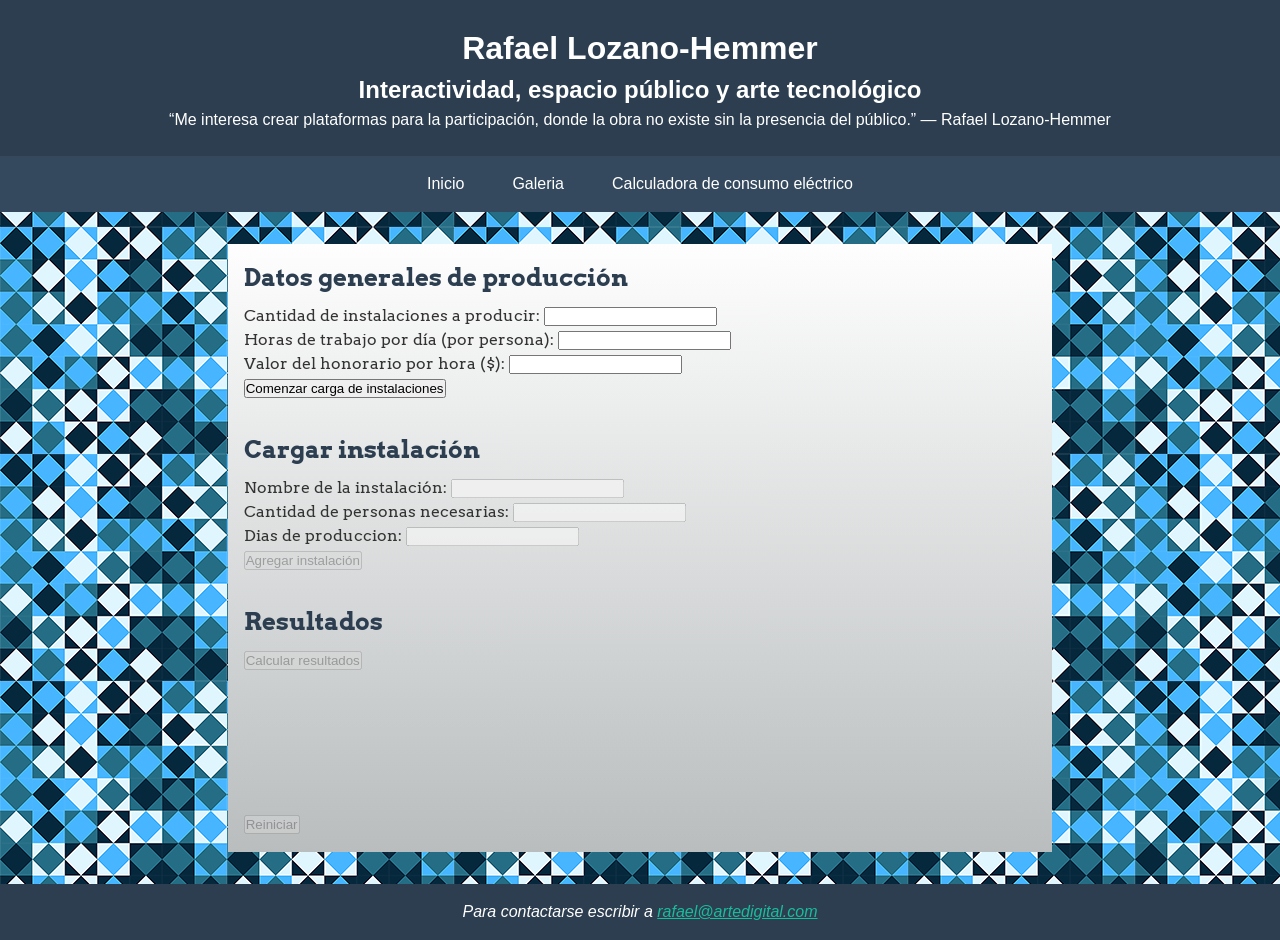
==== ejercicio.html @ 52add1cd "correcciones" ====
<!doctype html>
<html lang="es">
<head>
  <meta charset="UTF-8">
  <title>Rafael Lozano-Hemmer</title>
  <link rel="preconnect" href="https://fonts.googleapis.com">
    <link rel="preconnect" href="https://fonts.gstatic.com" crossorigin>
    <link href="https://fonts.googleapis.com/css2?family=Arvo:ital,wght@0,400;0,700;1,400;1,700&family=EB+Garamond:ital,wght@0,400..800;1,400..800&display=swap" rel="stylesheet">
    <link href="css/estilos.css" rel="stylesheet">
</head>
<body>
<header>
    <h1>Rafael Lozano-Hemmer</h1>
    <h2>Interactividad, espacio público y arte tecnológico</h2>
     <p>“Me interesa crear plataformas para la participación, donde la obra no existe sin la presencia del público.” — Rafael Lozano-Hemmer</p>
  </header>

  <nav>
    <ul>
      <li><a href="index.html">Inicio</a></li>
      <li><a href="galeria.html">Galeria</a></li>
      <li><a href="ejercicio.html">Calculadora de consumo eléctrico</a></li>
    </ul>
  </nav>
  <main>
    <div id="contenido">
    
    <section id="formInicial">
      <h2>Datos generales de producción</h2>
  
      <label for="cantidad">Cantidad de instalaciones a producir:</label>
      <input type="number" id="cantidad" name="cantidad"><br>

      <label for="horasPordia">Horas de trabajo por día (por persona):</label>
      <input type="number" id="horasPordia" name="horasPordia"> <br>

      <label for="honorarioHora">Valor del honorario por hora ($):</label>
      <input type="number" id="honorarioHora" name="honorarioHora"><br>
      
  
      <button type="button" id="btnIniciar">Comenzar carga de instalaciones</button>
    </section>

    <section id="formInstalacion">
      <h2>Cargar instalación</h2>
    
      <label for="nombreInst">Nombre de la instalación:</label> 
      <input type="text" id="nombreInst" name="nombreInst" disabled> <br>
    
      <label for="cantPersonas">Cantidad de personas necesarias:</label> 
      <input type="number" id="cantPersonas" name="cantPersonas" disabled> <br>

      <label for="cantDias">Dias de produccion:</label> 
      <input type="number" id="cantDias" name="cantDias" disabled> <br>
    
      <button type="button" id="btnAgregarInstalacion" disabled>Agregar instalación</button>
    </section>

    <section id="resultados">
      <h2>Resultados</h2>
      <button type="button" id="btnCalcular" disabled>Calcular resultados</button>
      
      <p id="resulCostDia"></p> <br>
      <p id="maxDiaCost"></p>  <br>
      <p id="porcentCosto"></p>  <br>
      
    </section>
    <button type="button" id="btnReiniciar" disabled>Reiniciar</button>
  </div>
  </main>


   <footer>
    <address>
      <p>Para contactarse escribir a  <a href="mailto:rafael@artedigital.com">rafael@artedigital.com</a></p>
    </address>
  </footer>
    <script src="js/calculos.js"></script>  
</body>
</html>
---- css/estilos.css ----
/*global*/
* {
  box-sizing: border-box;
  margin: 0;
  padding: 0;
}

/*body*/
body {
  font-family: Arial, sans-serif;
  color: #333;
  background-color: #ffffff;
  line-height: 1.5;
  background-image: url("../img/fondo.png");

}

/*header*/
header {
  background-color: #2c3e50;
  color: #ffffff;
  padding: 1.5rem;
  text-align: center;
}

/* nav*/
nav ul {
  list-style: none;      
  display: flex;          
  justify-content: center;
  background-color: #34495e; 
}

nav li {
  margin: 0;
}

nav a {
  display: inline-block;
  padding: 1rem 1.5rem;
  color: #ffffff;
  text-decoration: none;
}

/* links */
nav a:link {
  color: #ffffff;
}

nav a:visited {
  color: #ecf0f1;
}

nav a:hover {
  background-color: #1abc9c;
}

nav a:active {
  background-color: #16a085;
}

/*main */
main {
  max-width: 900px;
  margin: 0 auto;
  padding: 2rem 1rem;
  font-family: "Arvo", serif;

  
}

#columnas{
  display: flex;
}

#columnas section{
  width: 33.33%;
  padding: 1em;
}

#columnasgaleria{
    display: flex;
}


#columnatrayectoria{
width: 55%;
padding: 1em;
}

#columnasistvisual {
  width: 45%;
  padding: 1em;
}


main section {
  margin-bottom: 2rem;
}

main h2 {
  color: #2c3e50;
  margin-bottom: 0.5rem;
}

main p {
  margin-bottom: 0.75rem;
}

main ul {
  margin-left: 1.5rem;
}

#contenido{
 background-image: linear-gradient(to top, rgb(185, 189, 190), rgb(254, 254, 254));
width: 95%;
padding: 1em;
 margin: 0 auto;
 border-top: 0;
}
img{
        display: block;
        margin: auto;
        width: 75%;
     
    }


#datosc, #galeriaObras{
  
  text-align: center;
  padding: 1rem;
 
}
#datosc ul{
  list-style: none;
}
/*footer */
footer {
  background-color: #2c3e50;
  color: #ffffff;
  text-align: center;
  padding: 1rem;
}

footer a {
  color: #1abc9c;
}
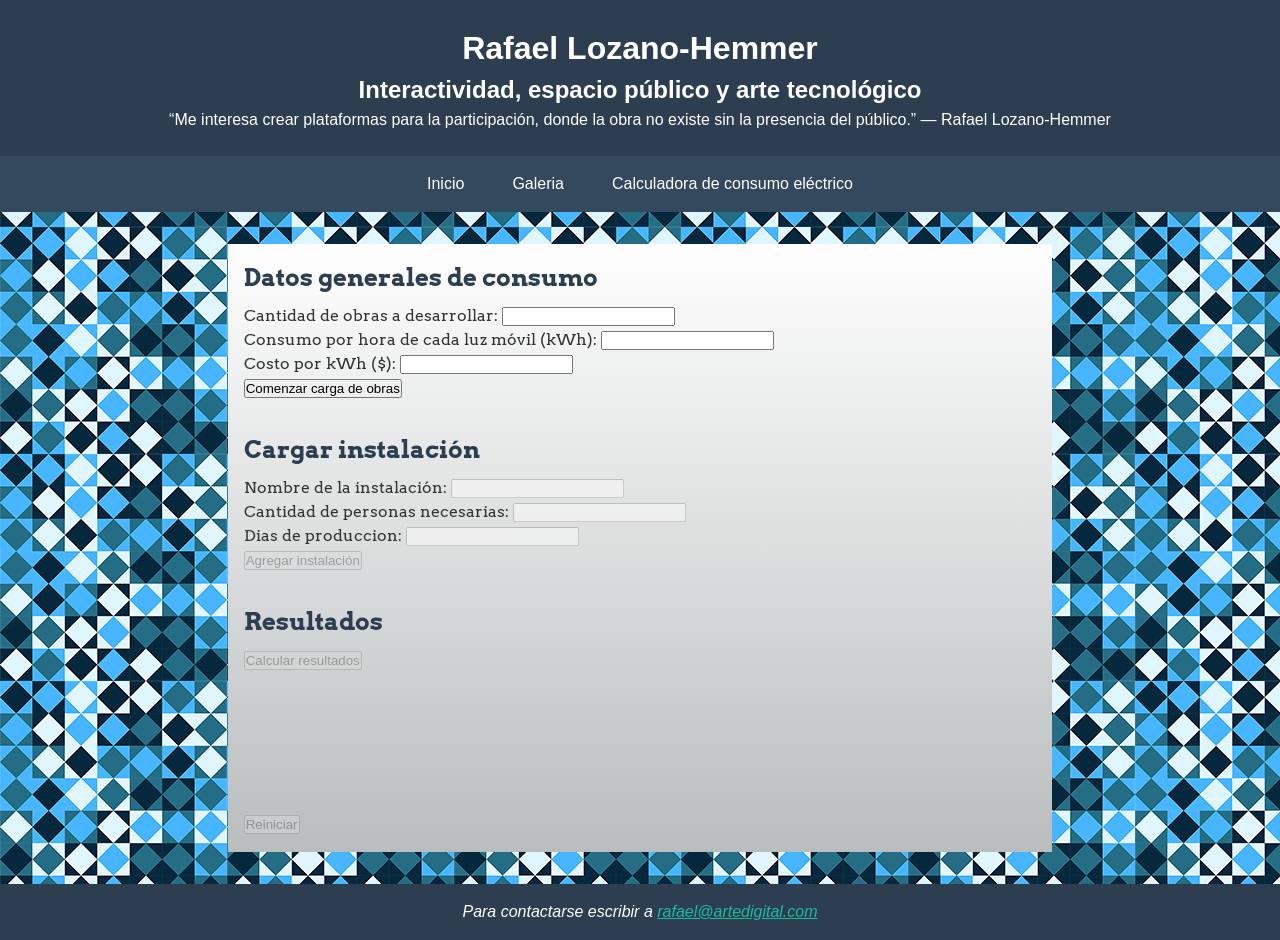
==== commit 34f18bcb: "Update ejercicio.html" ====
--- a/ejercicio.html
+++ b/ejercicio.html
@@ -26,20 +26,19 @@
     <div id="contenido">
     
     <section id="formInicial">
-      <h2>Datos generales de producción</h2>
-  
-      <label for="cantidad">Cantidad de instalaciones a producir:</label>
-      <input type="number" id="cantidad" name="cantidad"><br>
+  <h2>Datos generales de consumo</h2>
 
-      <label for="horasPordia">Horas de trabajo por día (por persona):</label>
-      <input type="number" id="horasPordia" name="horasPordia"> <br>
+  <label for="cantidad">Cantidad de obras a desarrollar:</label>
+  <input type="number" id="cantidad" name="cantidad"><br>
 
-      <label for="honorarioHora">Valor del honorario por hora ($):</label>
-      <input type="number" id="honorarioHora" name="honorarioHora"><br>
-      
-  
-      <button type="button" id="btnIniciar">Comenzar carga de instalaciones</button>
-    </section>
+  <label for="consumoPorHora">Consumo por hora de cada luz móvil (kWh):</label>
+  <input type="number" id="consumoPorHora" name="consumoPorHora"><br>
+
+  <label for="costoPorKwh">Costo por kWh ($):</label>
+  <input type="number" id="costoPorKwh" name="costoPorKwh"><br>
+
+  <button type="button" id="btnIniciar">Comenzar carga de obras</button>
+  </section>
 
     <section id="formInstalacion">
       <h2>Cargar instalación</h2>
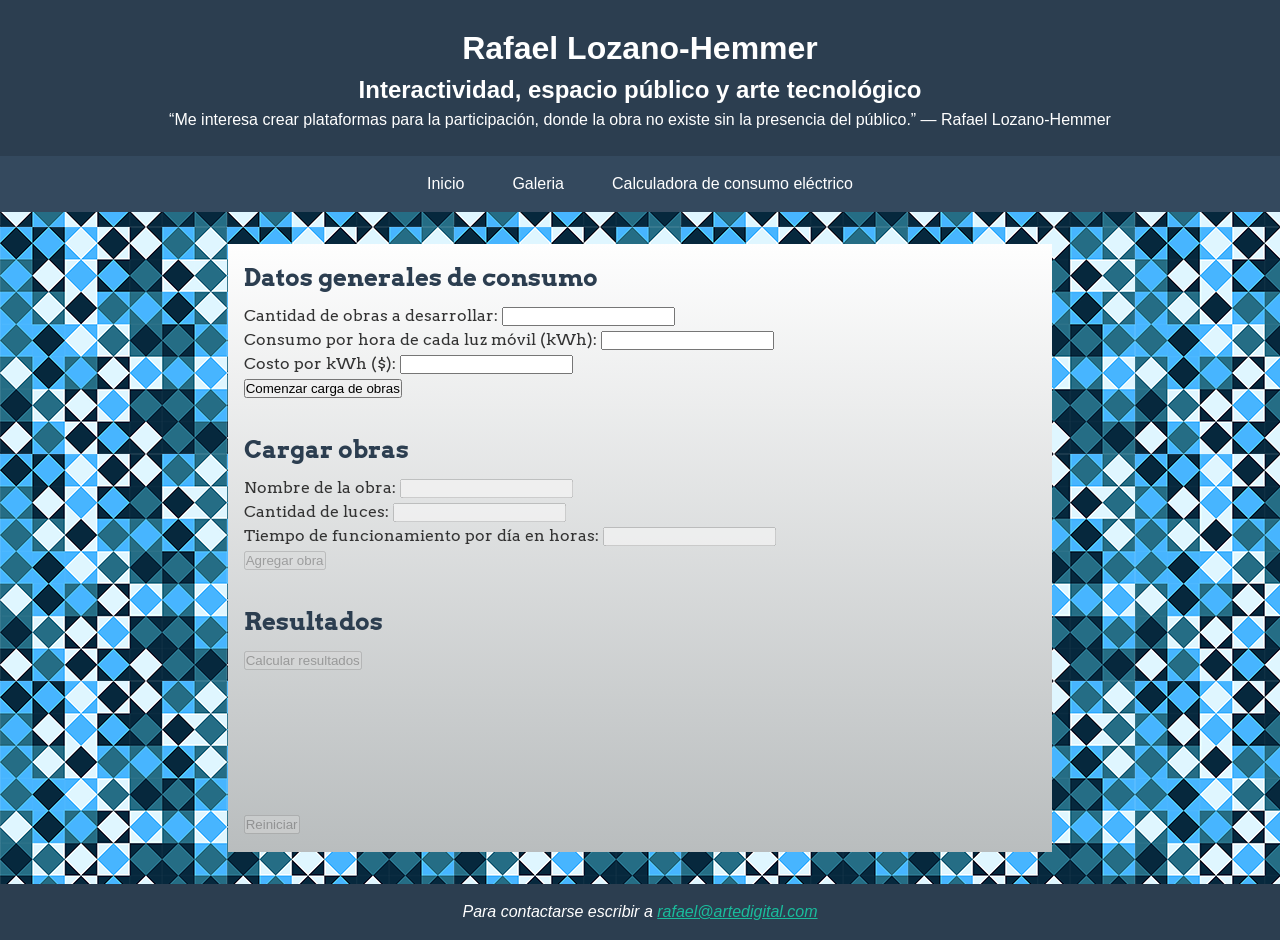
==== commit a44a3cdc: "Update ejercicio.html" ====
--- a/ejercicio.html
+++ b/ejercicio.html
@@ -40,19 +40,19 @@
   <button type="button" id="btnIniciar">Comenzar carga de obras</button>
   </section>
 
-    <section id="formInstalacion">
-      <h2>Cargar instalación</h2>
+    <section id="formObras">
+      <h2>Cargar obras</h2>
+
+      <label for="nombreObra">Nombre de la obra:</label>
+      <input type="text" id="nombreObra" name="nombreObra" disabled><br>
+
+      <label for="cantidadLuces">Cantidad de luces:</label>
+      <input type="number" id="cantidadLuces" name="cantidadLuces" disabled><br>
+
+      <label for="tiempoLuces">Tiempo de funcionamiento por día en horas:</label>
+      <input type="number" id="tiempoLuces" name="tiempoLuces" disabled><br>
     
-      <label for="nombreInst">Nombre de la instalación:</label> 
-      <input type="text" id="nombreInst" name="nombreInst" disabled> <br>
-    
-      <label for="cantPersonas">Cantidad de personas necesarias:</label> 
-      <input type="number" id="cantPersonas" name="cantPersonas" disabled> <br>
-
-      <label for="cantDias">Dias de produccion:</label> 
-      <input type="number" id="cantDias" name="cantDias" disabled> <br>
-    
-      <button type="button" id="btnAgregarInstalacion" disabled>Agregar instalación</button>
+      <button type="button" id="btnAgregarObra" disabled>Agregar obra</button>
     </section>
 
     <section id="resultados">
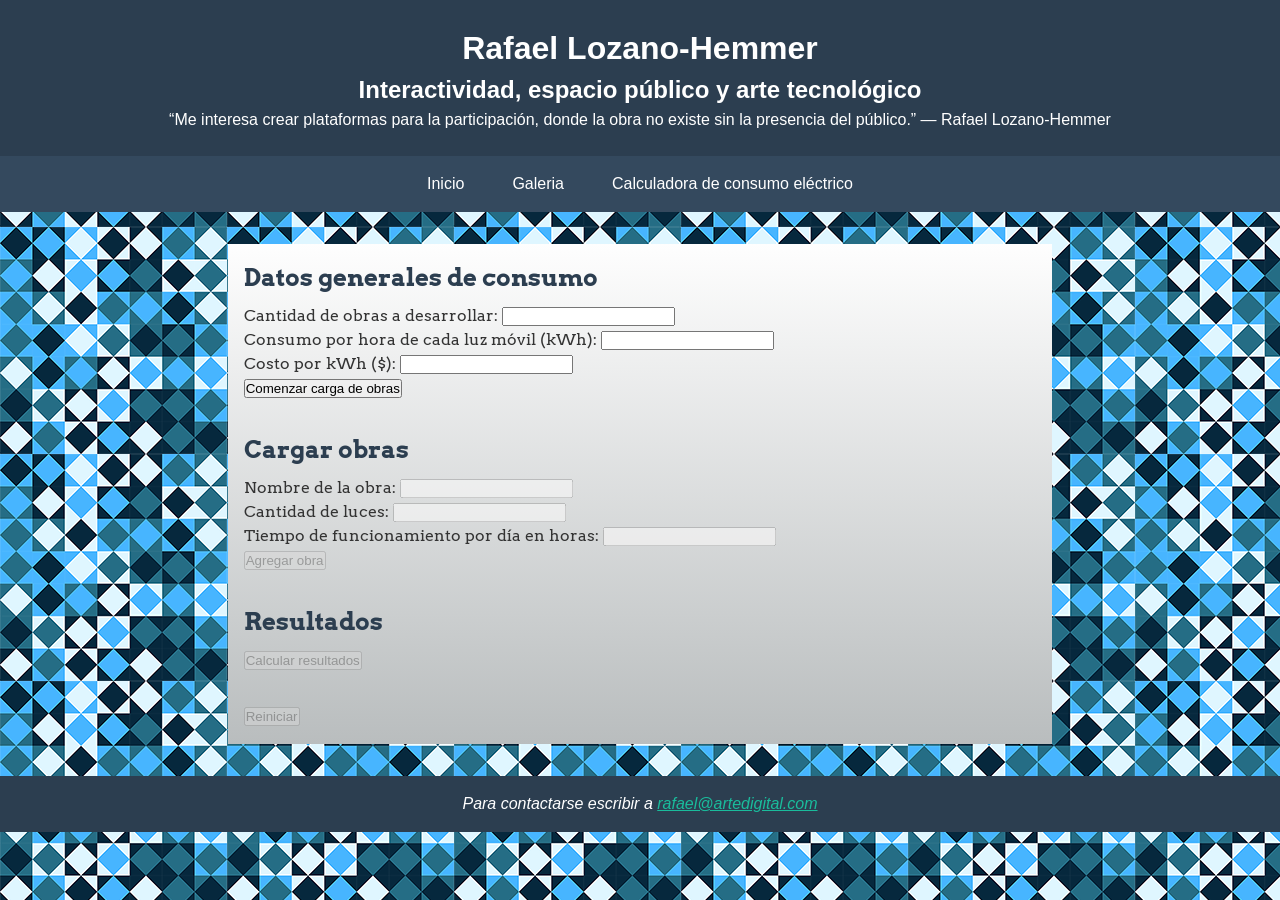
==== commit 73ac233b: "actualizando codigo js" ====
--- a/ejercicio.html
+++ b/ejercicio.html
@@ -59,9 +59,10 @@
       <h2>Resultados</h2>
       <button type="button" id="btnCalcular" disabled>Calcular resultados</button>
       
-      <p id="resulCostDia"></p> <br>
-      <p id="maxDiaCost"></p>  <br>
-      <p id="porcentCosto"></p>  <br>
+      <p id="consumoTotal"></p>
+      <p id="consumoPromedio"></p>
+      <p id="obraMaxTiempo"></p>
+      <p id="porcentajeLuces"></p>
       
     </section>
     <button type="button" id="btnReiniciar" disabled>Reiniciar</button>
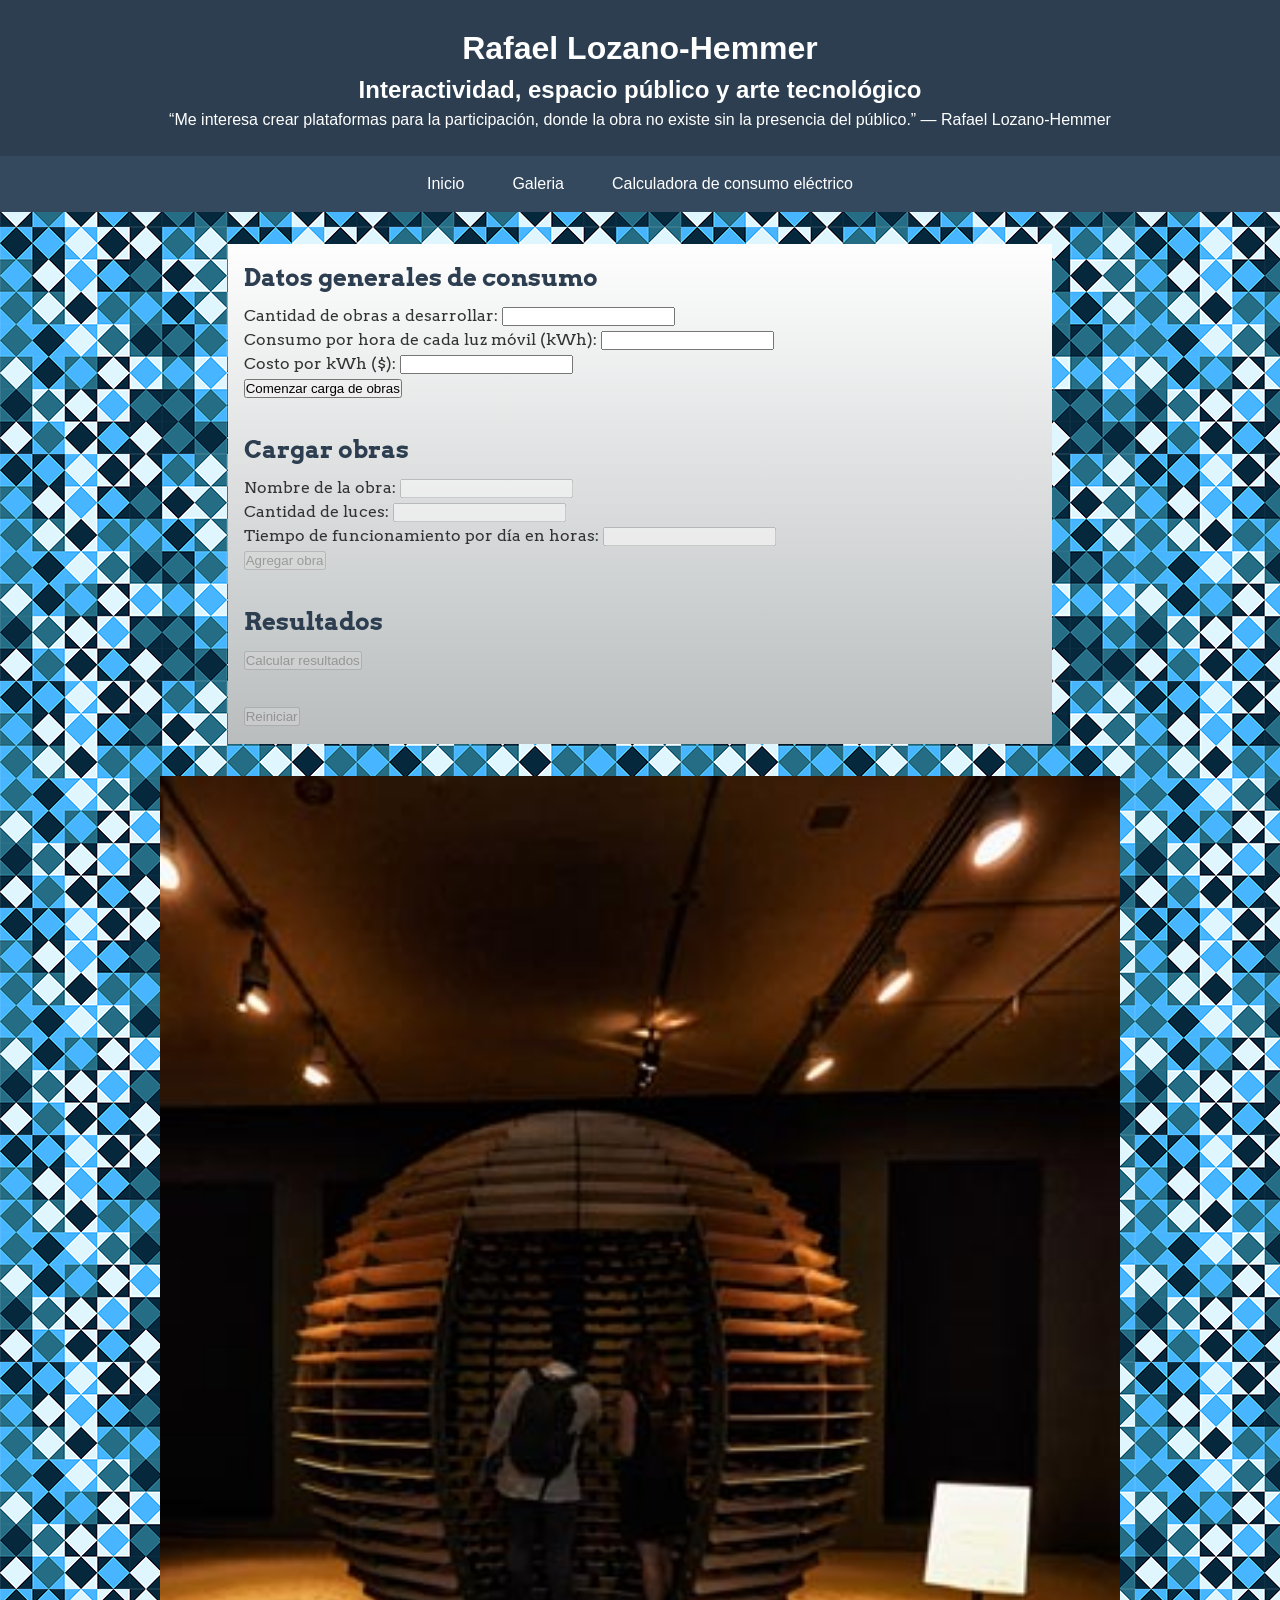
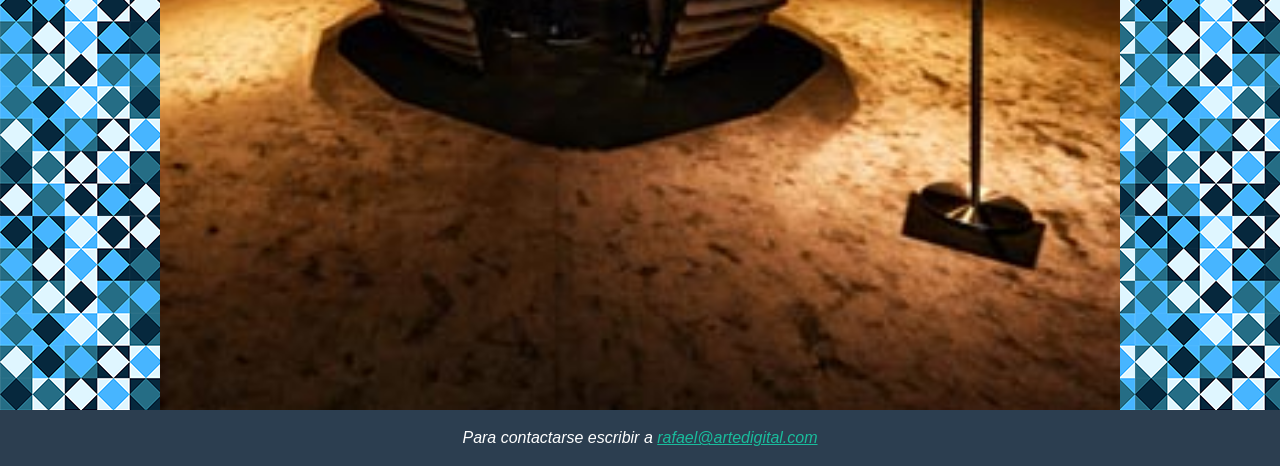
==== commit e7726cf9: "img" ====
--- a/ejercicio.html
+++ b/ejercicio.html
@@ -69,6 +69,10 @@
   </div>
   </main>
 
+     <section id="imagen">
+      <img src="img/lozano-hemmer-2.jpg" alt="Foto de Lozano-Hemmer con una obra de fondo">
+    </section>
+
 
    <footer>
     <address>
--- a/css/estilos.css
+++ b/css/estilos.css
@@ -118,10 +118,13 @@
  margin: 0 auto;
  border-top: 0;
 }
-img{
-        display: block;
-        margin: auto;
-        width: 75%;
+
+/*img */
+
+#imagen img {
+  display: block;
+  margin: auto;
+  width: 75%;
      
     }
 
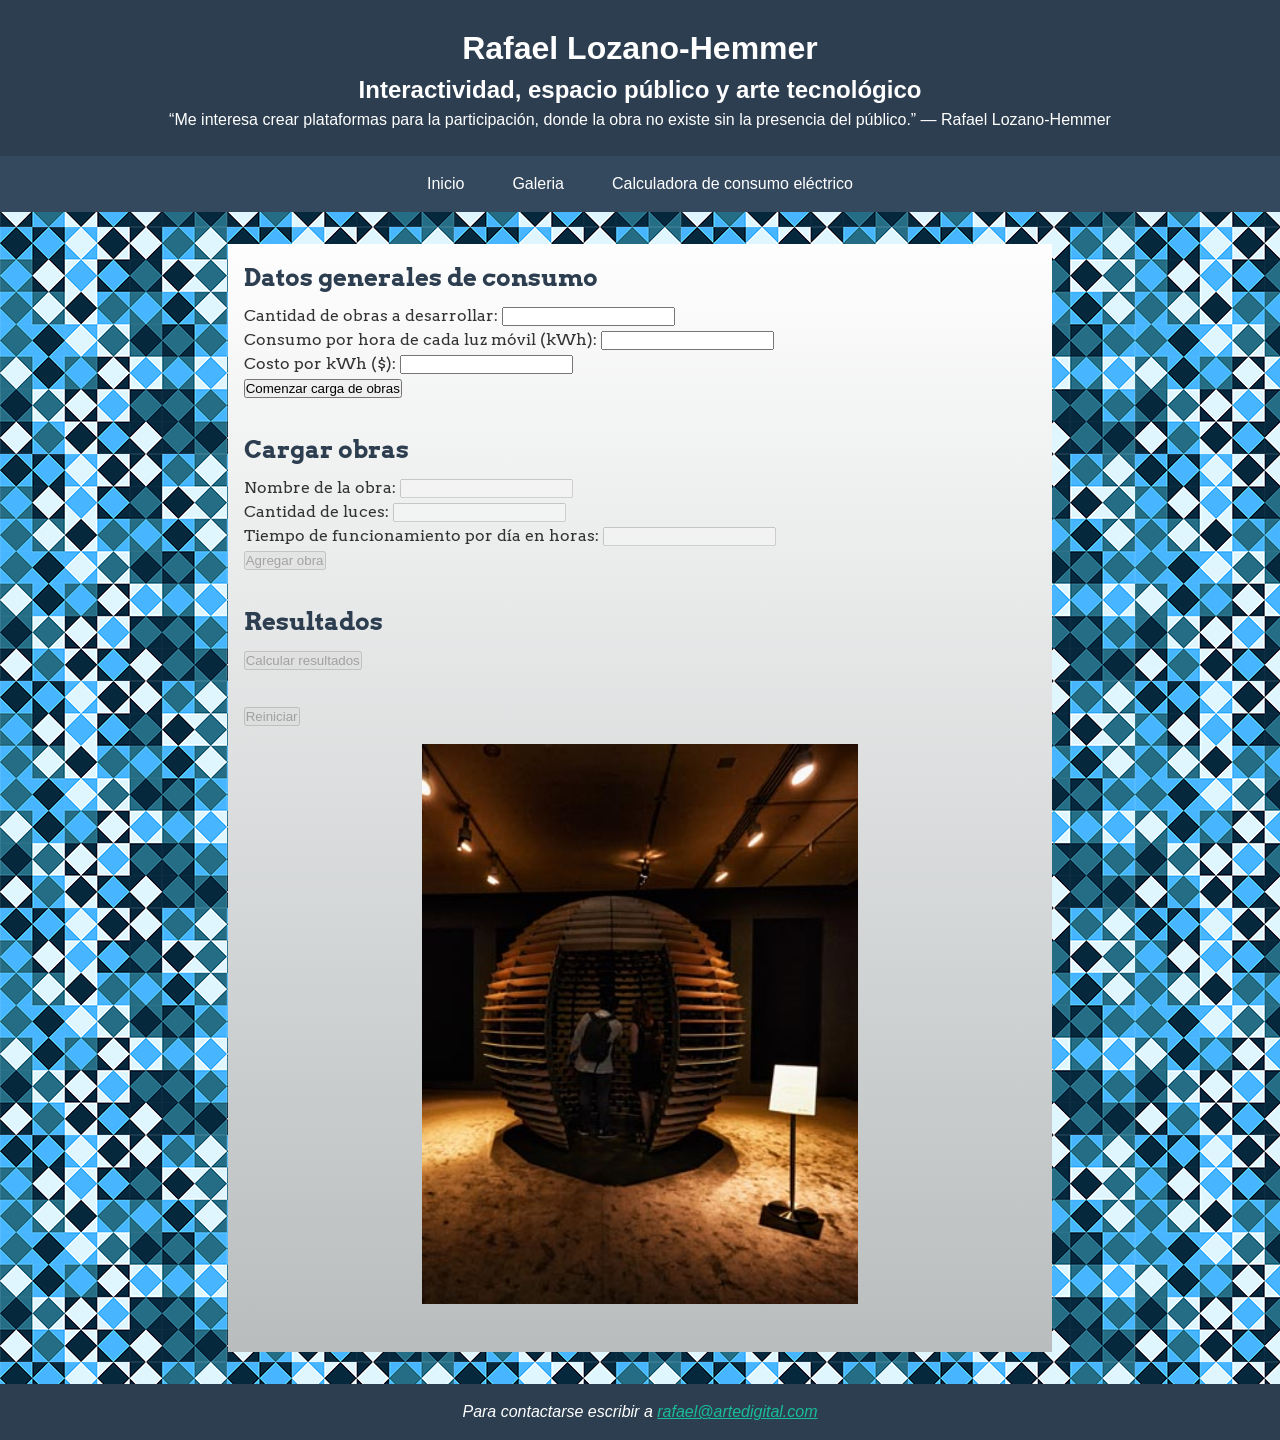
==== commit e9dc728f: "img" ====
--- a/ejercicio.html
+++ b/ejercicio.html
@@ -66,14 +66,14 @@
       
     </section>
     <button type="button" id="btnReiniciar" disabled>Reiniciar</button>
-  </div>
-  </main>
+ 
+ 
 
-     <section id="imagen">
-      <img src="img/lozano-hemmer-2.jpg" alt="Foto de Lozano-Hemmer con una obra de fondo">
+     <section id="imagenEj">
+      <img src="img/lozano-hemmer-2.jpg" alt="Obra de Lozano-Hemmer">
     </section>
-
-
+    </div>
+     </main>
    <footer>
     <address>
       <p>Para contactarse escribir a  <a href="mailto:rafael@artedigital.com">rafael@artedigital.com</a></p>
--- a/css/estilos.css
+++ b/css/estilos.css
@@ -121,13 +121,19 @@
 
 /*img */
 
-#imagen img {
+#imagenIndex img {
   display: block;
   margin: auto;
   width: 75%;
-     
+
     }
+#imagenEj img {
+  display: block;
+  margin: auto;
+  width: 55%;
+  margin-top: 1rem;
 
+    }
 
 #datosc, #galeriaObras{
   
